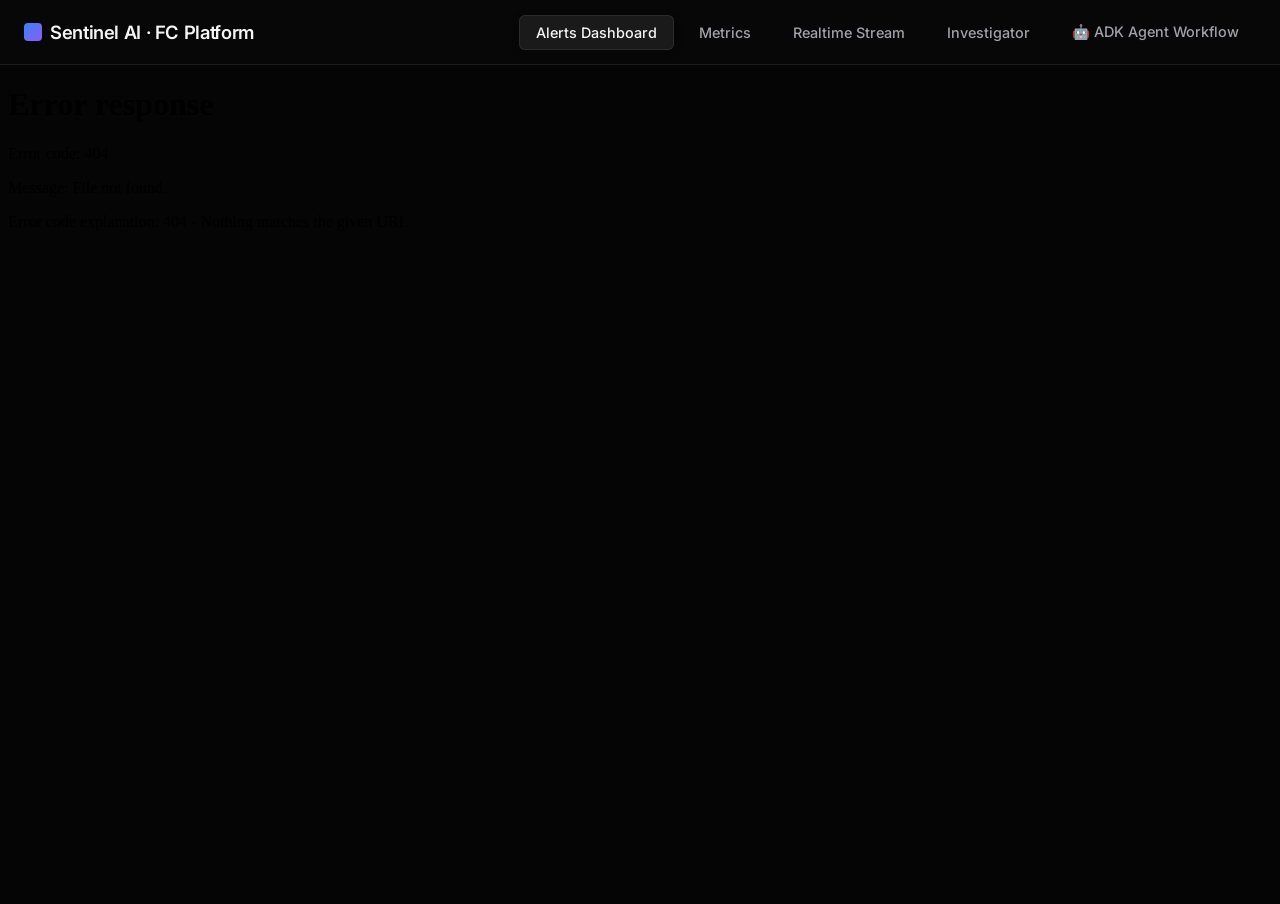
==== web/dashboard.html @ e25fae2f "Use the EvidenceTrail name only for the app itself Reword prose that used the app name for its parts" ====
<!DOCTYPE html>
<html lang="en">
<head>
    <meta charset="UTF-8">
    <meta name="viewport" content="width=device-width, initial-scale=1.0">
    <title>Financial Crime Analyst Platform</title>
    <link href="https://fonts.googleapis.com/css2?family=Inter:wght@400;500;600&display=swap" rel="stylesheet">
    <style>
        :root {
            --bg-base: #050505;
            --bg-nav: rgba(10, 10, 10, 0.65);
            --text-main: #f4f4f5;
            --text-muted: #a1a1aa;
            --border-subtle: rgba(255, 255, 255, 0.08);
            --accent-brand: #3b82f6;
        }

        body {
            margin: 0; padding: 0;
            font-family: 'Inter', -apple-system, sans-serif;
            background-color: var(--bg-base);
            color: var(--text-main);
            height: 100vh;
            display: flex;
            flex-direction: column;
            overflow: hidden;
        }

        .header {
            display: flex;
            align-items: center;
            justify-content: space-between;
            padding: 0 24px;
            height: 64px;
            background-color: var(--bg-nav);
            border-bottom: 1px solid var(--border-subtle);
            backdrop-filter: blur(12px);
            z-index: 10;
        }

        .header h1 {
            margin: 0; font-size: 1.15rem; font-weight: 600; letter-spacing: -0.02em;
            display: flex; align-items: center; gap: 8px;
        }
        
        .header h1::before {
            content: ''; display: block; width: 18px; height: 18px;
            background: linear-gradient(135deg, #3b82f6, #8b5cf6);
            border-radius: 4px;
        }

        .tabs { display: flex; height: 100%; gap: 8px; align-items: center; }

        .tab {
            padding: 8px 16px;
            cursor: pointer;
            border-radius: 6px;
            font-size: 0.9rem; font-weight: 500;
            transition: all 0.2s ease;
            color: var(--text-muted);
            border: 1px solid transparent;
        }

        .tab:hover {
            color: var(--text-main);
            background: rgba(255, 255, 255, 0.05);
        }

        .tab.active {
            color: var(--text-main);
            background: rgba(255, 255, 255, 0.08);
            border: 1px solid var(--border-subtle);
            box-shadow: 0 2px 8px rgba(0,0,0,0.2);
        }

        .content { flex: 1; position: relative; }

        .iframe-container {
            position: absolute; top: 0; left: 0;
            width: 100%; height: 100%;
            opacity: 0; pointer-events: none;
            transition: opacity 0.3s ease;
        }

        .iframe-container.active {
            opacity: 1; pointer-events: auto;
        }

        iframe { width: 100%; height: 100%; border: none; }
    </style>
</head>
<body>
    <div class="header">
        <h1>Sentinel AI &middot; FC Platform</h1>
        <div class="tabs">
            <div class="tab active" data-target="sentinel-tab">Alerts Dashboard</div>
            <div class="tab" data-target="metrics-tab">Metrics</div>
            <div class="tab" data-target="realtime-tab">Realtime Stream</div>
            <div class="tab" data-target="investigator-tab">Investigator</div>
            <div class="tab" data-target="adk-tab">🤖 ADK Agent Workflow</div>
        </div>
    </div>
    
    <div class="content">
        <div id="sentinel-tab" class="iframe-container active">
            <iframe src="/sentinel" title="Sentinel Alerts"></iframe>
        </div>
        <div id="metrics-tab" class="iframe-container">
            <iframe src="/visualizer" title="Metrics & Visualizations"></iframe>
        </div>
        <div id="realtime-tab" class="iframe-container">
            <iframe src="/realtime" title="Realtime Stream"></iframe>
        </div>
        <div id="investigator-tab" class="iframe-container">
            <iframe src="/investigator" title="Investigator"></iframe>
        </div>
        <div id="adk-tab" class="iframe-container">
            <iframe src="/adk-workflow" title="Google ADK Multi-Agent Workflow Studio"></iframe>
        </div>
    </div>

    <script>
        document.querySelectorAll('.tab').forEach(tab => {
            tab.addEventListener('click', () => {
                document.querySelectorAll('.tab').forEach(t => t.classList.remove('active'));
                document.querySelectorAll('.iframe-container').forEach(c => c.classList.remove('active'));
                
                tab.classList.add('active');
                const targetId = tab.getAttribute('data-target');
                document.getElementById(targetId).classList.add('active');
            });
        });
    </script>
</body>
</html>
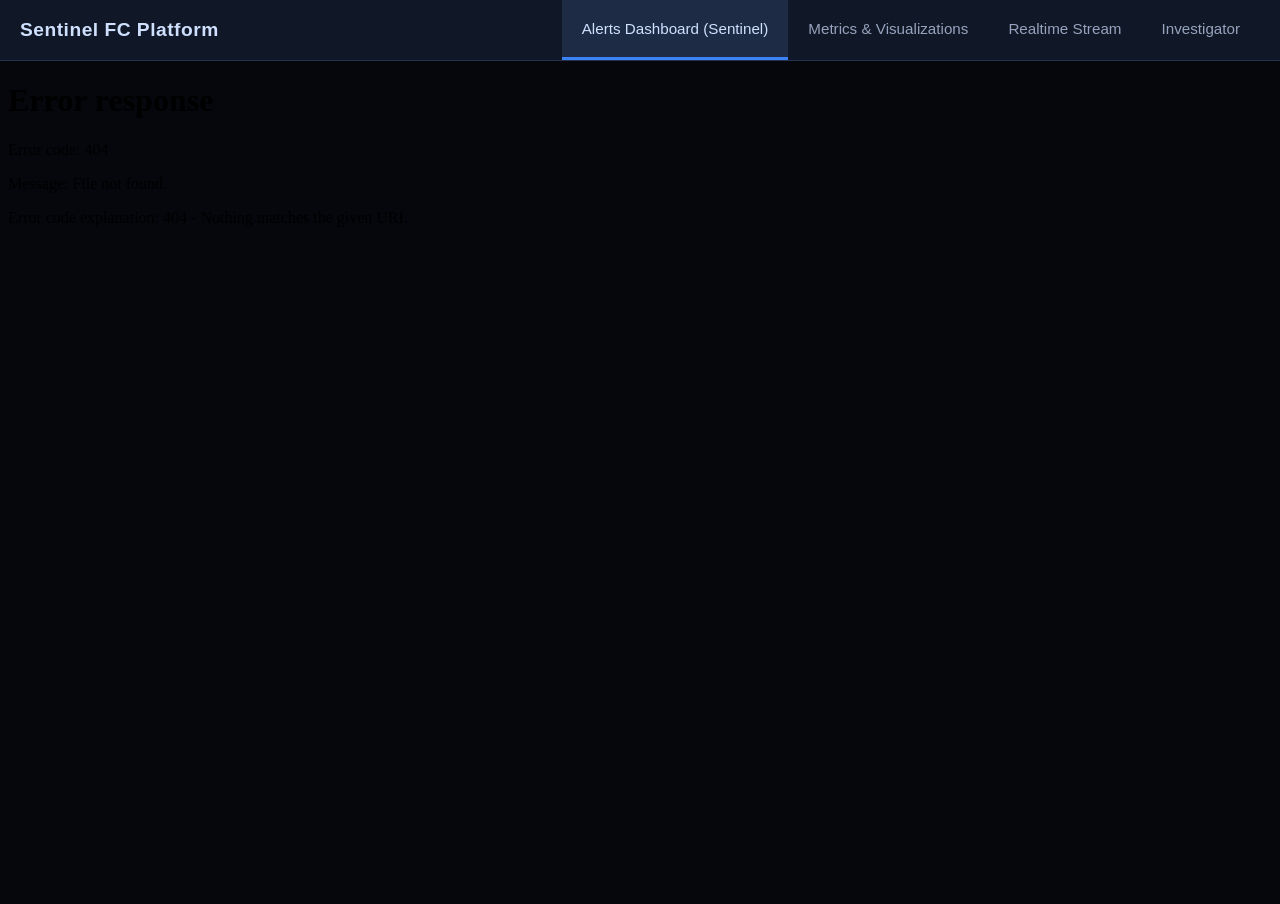
==== commit 0add8e2b: "merge: resolve conflicts with main, adopt unified FastAPI architecture and retain live-agent stream" ====
--- a/web/dashboard.html
+++ b/web/dashboard.html
@@ -4,22 +4,23 @@
     <meta charset="UTF-8">
     <meta name="viewport" content="width=device-width, initial-scale=1.0">
     <title>Financial Crime Analyst Platform</title>
-    <link href="https://fonts.googleapis.com/css2?family=Inter:wght@400;500;600&display=swap" rel="stylesheet">
     <style>
         :root {
-            --bg-base: #050505;
-            --bg-nav: rgba(10, 10, 10, 0.65);
-            --text-main: #f4f4f5;
-            --text-muted: #a1a1aa;
-            --border-subtle: rgba(255, 255, 255, 0.08);
-            --accent-brand: #3b82f6;
+            --bg-color: #05070c;
+            --text-color: #cfe0ff;
+            --tab-bg: #101726;
+            --tab-active-bg: #1e2b45;
+            --tab-hover-bg: #172033;
+            --border-color: #24324d;
+            --accent-color: #3b82f6;
         }
 
         body {
-            margin: 0; padding: 0;
-            font-family: 'Inter', -apple-system, sans-serif;
-            background-color: var(--bg-base);
-            color: var(--text-main);
+            margin: 0;
+            padding: 0;
+            font-family: -apple-system, BlinkMacSystemFont, "Segoe UI", Roboto, Helvetica, Arial, sans-serif;
+            background-color: var(--bg-color);
+            color: var(--text-color);
             height: 100vh;
             display: flex;
             flex-direction: column;
@@ -30,74 +31,80 @@
             display: flex;
             align-items: center;
             justify-content: space-between;
-            padding: 0 24px;
-            height: 64px;
-            background-color: var(--bg-nav);
-            border-bottom: 1px solid var(--border-subtle);
-            backdrop-filter: blur(12px);
-            z-index: 10;
+            padding: 0 20px;
+            height: 60px;
+            background-color: var(--tab-bg);
+            border-bottom: 1px solid var(--border-color);
         }
 
         .header h1 {
-            margin: 0; font-size: 1.15rem; font-weight: 600; letter-spacing: -0.02em;
-            display: flex; align-items: center; gap: 8px;
-        }
-        
-        .header h1::before {
-            content: ''; display: block; width: 18px; height: 18px;
-            background: linear-gradient(135deg, #3b82f6, #8b5cf6);
-            border-radius: 4px;
+            margin: 0;
+            font-size: 1.2rem;
+            font-weight: 600;
+            letter-spacing: 0.5px;
         }
 
-        .tabs { display: flex; height: 100%; gap: 8px; align-items: center; }
+        .tabs {
+            display: flex;
+            height: 100%;
+        }
 
         .tab {
-            padding: 8px 16px;
+            padding: 0 20px;
+            display: flex;
+            align-items: center;
             cursor: pointer;
-            border-radius: 6px;
-            font-size: 0.9rem; font-weight: 500;
-            transition: all 0.2s ease;
-            color: var(--text-muted);
-            border: 1px solid transparent;
+            border-bottom: 3px solid transparent;
+            font-size: 0.95rem;
+            font-weight: 500;
+            transition: all 0.2s;
+            color: rgba(207, 224, 255, 0.7);
         }
 
         .tab:hover {
-            color: var(--text-main);
-            background: rgba(255, 255, 255, 0.05);
+            background-color: var(--tab-hover-bg);
+            color: var(--text-color);
         }
 
         .tab.active {
-            color: var(--text-main);
-            background: rgba(255, 255, 255, 0.08);
-            border: 1px solid var(--border-subtle);
-            box-shadow: 0 2px 8px rgba(0,0,0,0.2);
+            background-color: var(--tab-active-bg);
+            border-bottom-color: var(--accent-color);
+            color: var(--text-color);
         }
 
-        .content { flex: 1; position: relative; }
+        .content {
+            flex: 1;
+            position: relative;
+        }
 
         .iframe-container {
-            position: absolute; top: 0; left: 0;
-            width: 100%; height: 100%;
-            opacity: 0; pointer-events: none;
-            transition: opacity 0.3s ease;
+            position: absolute;
+            top: 0;
+            left: 0;
+            width: 100%;
+            height: 100%;
+            display: none;
         }
 
         .iframe-container.active {
-            opacity: 1; pointer-events: auto;
+            display: block;
         }
 
-        iframe { width: 100%; height: 100%; border: none; }
+        iframe {
+            width: 100%;
+            height: 100%;
+            border: none;
+        }
     </style>
 </head>
 <body>
     <div class="header">
-        <h1>Sentinel AI &middot; FC Platform</h1>
+        <h1>Sentinel FC Platform</h1>
         <div class="tabs">
-            <div class="tab active" data-target="sentinel-tab">Alerts Dashboard</div>
-            <div class="tab" data-target="metrics-tab">Metrics</div>
+            <div class="tab active" data-target="sentinel-tab">Alerts Dashboard (Sentinel)</div>
+            <div class="tab" data-target="metrics-tab">Metrics & Visualizations</div>
             <div class="tab" data-target="realtime-tab">Realtime Stream</div>
             <div class="tab" data-target="investigator-tab">Investigator</div>
-            <div class="tab" data-target="adk-tab">🤖 ADK Agent Workflow</div>
         </div>
     </div>
     
@@ -112,19 +119,18 @@
             <iframe src="/realtime" title="Realtime Stream"></iframe>
         </div>
         <div id="investigator-tab" class="iframe-container">
-            <iframe src="/investigator" title="Investigator"></iframe>
-        </div>
-        <div id="adk-tab" class="iframe-container">
-            <iframe src="/adk-workflow" title="Google ADK Multi-Agent Workflow Studio"></iframe>
+            <iframe src="/investigator" title="EvidenceTrail Investigator"></iframe>
         </div>
     </div>
 
     <script>
         document.querySelectorAll('.tab').forEach(tab => {
             tab.addEventListener('click', () => {
+                // Remove active class from all tabs and containers
                 document.querySelectorAll('.tab').forEach(t => t.classList.remove('active'));
                 document.querySelectorAll('.iframe-container').forEach(c => c.classList.remove('active'));
                 
+                // Add active class to clicked tab and corresponding container
                 tab.classList.add('active');
                 const targetId = tab.getAttribute('data-target');
                 document.getElementById(targetId).classList.add('active');
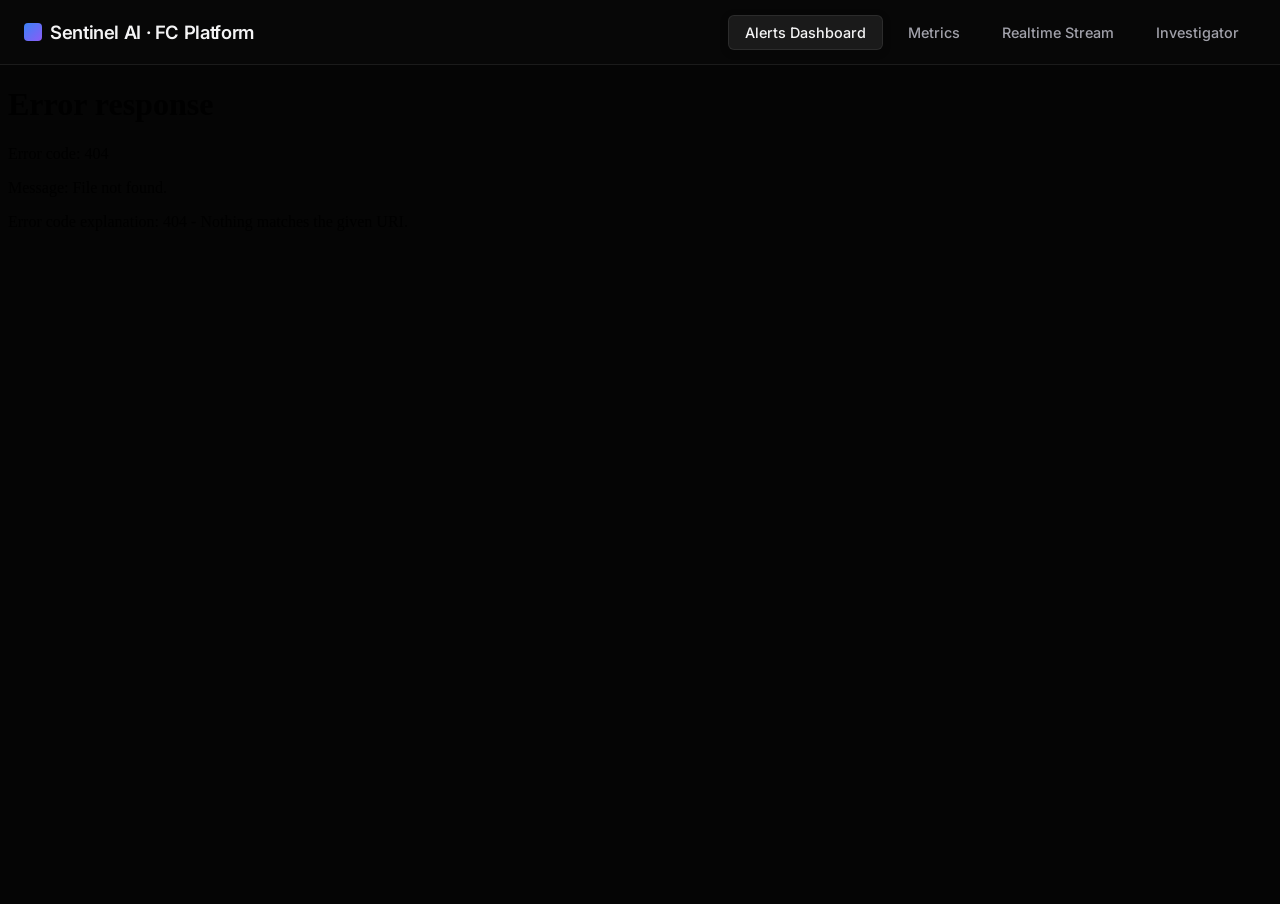
==== commit 282ec652: "Refactor alert feed and FastAPI application; update HTML templates - Improve alert_feed.py for bette" ====
--- a/web/dashboard.html
+++ b/web/dashboard.html
@@ -4,23 +4,22 @@
     <meta charset="UTF-8">
     <meta name="viewport" content="width=device-width, initial-scale=1.0">
     <title>Financial Crime Analyst Platform</title>
+    <link href="https://fonts.googleapis.com/css2?family=Inter:wght@400;500;600&display=swap" rel="stylesheet">
     <style>
         :root {
-            --bg-color: #05070c;
-            --text-color: #cfe0ff;
-            --tab-bg: #101726;
-            --tab-active-bg: #1e2b45;
-            --tab-hover-bg: #172033;
-            --border-color: #24324d;
-            --accent-color: #3b82f6;
+            --bg-base: #050505;
+            --bg-nav: rgba(10, 10, 10, 0.65);
+            --text-main: #f4f4f5;
+            --text-muted: #a1a1aa;
+            --border-subtle: rgba(255, 255, 255, 0.08);
+            --accent-brand: #3b82f6;
         }
 
         body {
-            margin: 0;
-            padding: 0;
-            font-family: -apple-system, BlinkMacSystemFont, "Segoe UI", Roboto, Helvetica, Arial, sans-serif;
-            background-color: var(--bg-color);
-            color: var(--text-color);
+            margin: 0; padding: 0;
+            font-family: 'Inter', -apple-system, sans-serif;
+            background-color: var(--bg-base);
+            color: var(--text-main);
             height: 100vh;
             display: flex;
             flex-direction: column;
@@ -31,78 +30,71 @@
             display: flex;
             align-items: center;
             justify-content: space-between;
-            padding: 0 20px;
-            height: 60px;
-            background-color: var(--tab-bg);
-            border-bottom: 1px solid var(--border-color);
+            padding: 0 24px;
+            height: 64px;
+            background-color: var(--bg-nav);
+            border-bottom: 1px solid var(--border-subtle);
+            backdrop-filter: blur(12px);
+            z-index: 10;
         }
 
         .header h1 {
-            margin: 0;
-            font-size: 1.2rem;
-            font-weight: 600;
-            letter-spacing: 0.5px;
+            margin: 0; font-size: 1.15rem; font-weight: 600; letter-spacing: -0.02em;
+            display: flex; align-items: center; gap: 8px;
+        }
+        
+        .header h1::before {
+            content: ''; display: block; width: 18px; height: 18px;
+            background: linear-gradient(135deg, #3b82f6, #8b5cf6);
+            border-radius: 4px;
         }
 
-        .tabs {
-            display: flex;
-            height: 100%;
-        }
+        .tabs { display: flex; height: 100%; gap: 8px; align-items: center; }
 
         .tab {
-            padding: 0 20px;
-            display: flex;
-            align-items: center;
+            padding: 8px 16px;
             cursor: pointer;
-            border-bottom: 3px solid transparent;
-            font-size: 0.95rem;
-            font-weight: 500;
-            transition: all 0.2s;
-            color: rgba(207, 224, 255, 0.7);
+            border-radius: 6px;
+            font-size: 0.9rem; font-weight: 500;
+            transition: all 0.2s ease;
+            color: var(--text-muted);
+            border: 1px solid transparent;
         }
 
         .tab:hover {
-            background-color: var(--tab-hover-bg);
-            color: var(--text-color);
+            color: var(--text-main);
+            background: rgba(255, 255, 255, 0.05);
         }
 
         .tab.active {
-            background-color: var(--tab-active-bg);
-            border-bottom-color: var(--accent-color);
-            color: var(--text-color);
+            color: var(--text-main);
+            background: rgba(255, 255, 255, 0.08);
+            border: 1px solid var(--border-subtle);
+            box-shadow: 0 2px 8px rgba(0,0,0,0.2);
         }
 
-        .content {
-            flex: 1;
-            position: relative;
-        }
+        .content { flex: 1; position: relative; }
 
         .iframe-container {
-            position: absolute;
-            top: 0;
-            left: 0;
-            width: 100%;
-            height: 100%;
-            display: none;
+            position: absolute; top: 0; left: 0;
+            width: 100%; height: 100%;
+            opacity: 0; pointer-events: none;
+            transition: opacity 0.3s ease;
         }
 
         .iframe-container.active {
-            display: block;
+            opacity: 1; pointer-events: auto;
         }
 
-        iframe {
-            width: 100%;
-            height: 100%;
-            border: none;
-        }
+        iframe { width: 100%; height: 100%; border: none; }
     </style>
 </head>
 <body>
     <div class="header">
-        <h1>Sentinel FC Platform</h1>
+        <h1>Sentinel AI &middot; FC Platform</h1>
         <div class="tabs">
-            <div class="tab active" data-target="sentinel-tab">Alerts Dashboard (Sentinel)</div>
-            <div class="tab" data-target="metrics-tab">Metrics & Visualizations</div>
+            <div class="tab active" data-target="sentinel-tab">Alerts Dashboard</div>
+            <div class="tab" data-target="metrics-tab">Metrics</div>
             <div class="tab" data-target="realtime-tab">Realtime Stream</div>
             <div class="tab" data-target="investigator-tab">Investigator</div>
         </div>
@@ -126,11 +118,9 @@
     <script>
         document.querySelectorAll('.tab').forEach(tab => {
             tab.addEventListener('click', () => {
-                // Remove active class from all tabs and containers
                 document.querySelectorAll('.tab').forEach(t => t.classList.remove('active'));
                 document.querySelectorAll('.iframe-container').forEach(c => c.classList.remove('active'));
                 
-                // Add active class to clicked tab and corresponding container
                 tab.classList.add('active');
                 const targetId = tab.getAttribute('data-target');
                 document.getElementById(targetId).classList.add('active');
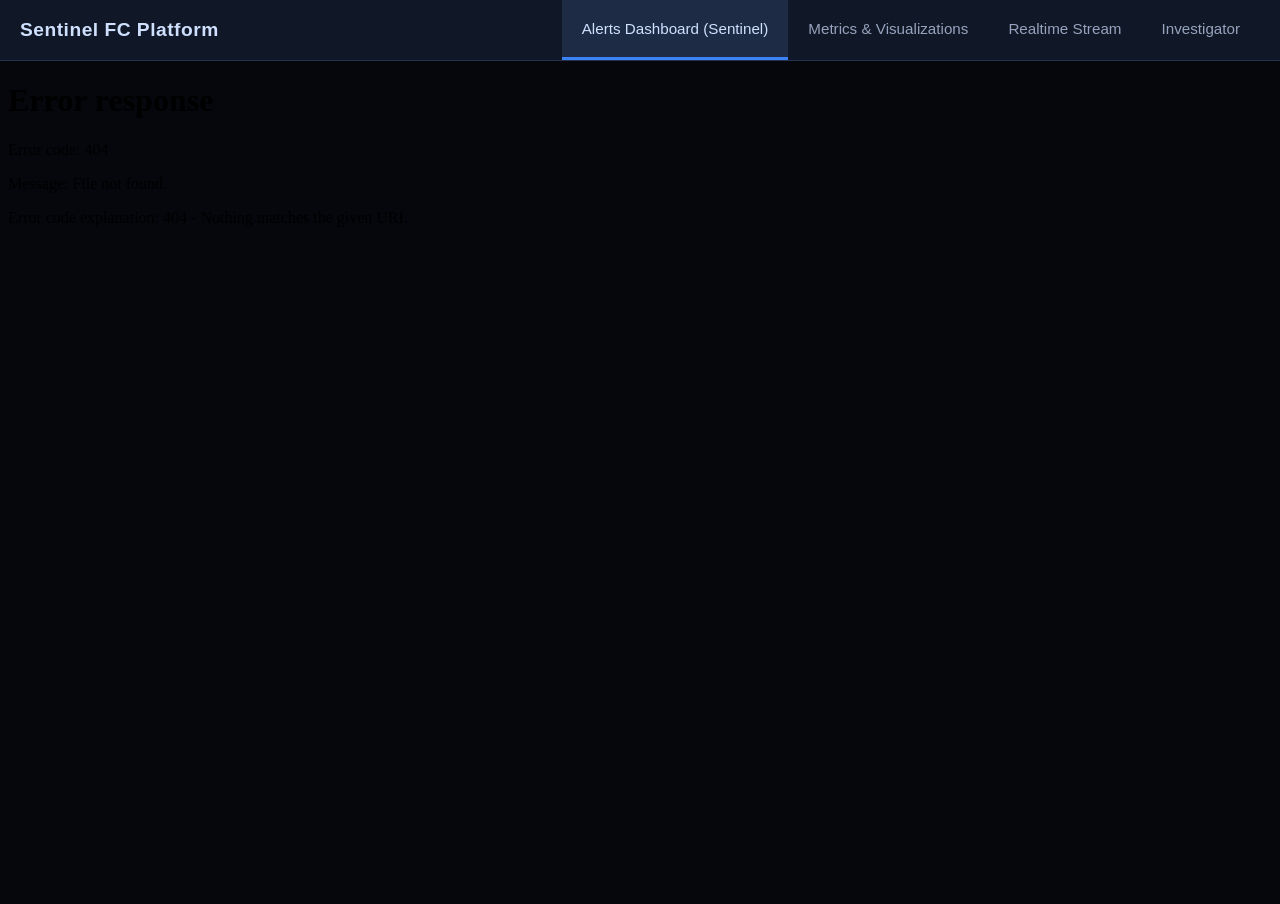
==== commit a94dc081: "merge: resolve conflicts with main, conform to unified architecture and keep orchestrator debate & e" ====
--- a/web/dashboard.html
+++ b/web/dashboard.html
@@ -4,22 +4,23 @@
     <meta charset="UTF-8">
     <meta name="viewport" content="width=device-width, initial-scale=1.0">
     <title>Financial Crime Analyst Platform</title>
-    <link href="https://fonts.googleapis.com/css2?family=Inter:wght@400;500;600&display=swap" rel="stylesheet">
     <style>
         :root {
-            --bg-base: #050505;
-            --bg-nav: rgba(10, 10, 10, 0.65);
-            --text-main: #f4f4f5;
-            --text-muted: #a1a1aa;
-            --border-subtle: rgba(255, 255, 255, 0.08);
-            --accent-brand: #3b82f6;
+            --bg-color: #05070c;
+            --text-color: #cfe0ff;
+            --tab-bg: #101726;
+            --tab-active-bg: #1e2b45;
+            --tab-hover-bg: #172033;
+            --border-color: #24324d;
+            --accent-color: #3b82f6;
         }
 
         body {
-            margin: 0; padding: 0;
-            font-family: 'Inter', -apple-system, sans-serif;
-            background-color: var(--bg-base);
-            color: var(--text-main);
+            margin: 0;
+            padding: 0;
+            font-family: -apple-system, BlinkMacSystemFont, "Segoe UI", Roboto, Helvetica, Arial, sans-serif;
+            background-color: var(--bg-color);
+            color: var(--text-color);
             height: 100vh;
             display: flex;
             flex-direction: column;
@@ -30,71 +31,78 @@
             display: flex;
             align-items: center;
             justify-content: space-between;
-            padding: 0 24px;
-            height: 64px;
-            background-color: var(--bg-nav);
-            border-bottom: 1px solid var(--border-subtle);
-            backdrop-filter: blur(12px);
-            z-index: 10;
+            padding: 0 20px;
+            height: 60px;
+            background-color: var(--tab-bg);
+            border-bottom: 1px solid var(--border-color);
         }
 
         .header h1 {
-            margin: 0; font-size: 1.15rem; font-weight: 600; letter-spacing: -0.02em;
-            display: flex; align-items: center; gap: 8px;
-        }
-        
-        .header h1::before {
-            content: ''; display: block; width: 18px; height: 18px;
-            background: linear-gradient(135deg, #3b82f6, #8b5cf6);
-            border-radius: 4px;
+            margin: 0;
+            font-size: 1.2rem;
+            font-weight: 600;
+            letter-spacing: 0.5px;
         }
 
-        .tabs { display: flex; height: 100%; gap: 8px; align-items: center; }
+        .tabs {
+            display: flex;
+            height: 100%;
+        }
 
         .tab {
-            padding: 8px 16px;
+            padding: 0 20px;
+            display: flex;
+            align-items: center;
             cursor: pointer;
-            border-radius: 6px;
-            font-size: 0.9rem; font-weight: 500;
-            transition: all 0.2s ease;
-            color: var(--text-muted);
-            border: 1px solid transparent;
+            border-bottom: 3px solid transparent;
+            font-size: 0.95rem;
+            font-weight: 500;
+            transition: all 0.2s;
+            color: rgba(207, 224, 255, 0.7);
         }
 
         .tab:hover {
-            color: var(--text-main);
-            background: rgba(255, 255, 255, 0.05);
+            background-color: var(--tab-hover-bg);
+            color: var(--text-color);
         }
 
         .tab.active {
-            color: var(--text-main);
-            background: rgba(255, 255, 255, 0.08);
-            border: 1px solid var(--border-subtle);
-            box-shadow: 0 2px 8px rgba(0,0,0,0.2);
+            background-color: var(--tab-active-bg);
+            border-bottom-color: var(--accent-color);
+            color: var(--text-color);
         }
 
-        .content { flex: 1; position: relative; }
+        .content {
+            flex: 1;
+            position: relative;
+        }
 
         .iframe-container {
-            position: absolute; top: 0; left: 0;
-            width: 100%; height: 100%;
-            opacity: 0; pointer-events: none;
-            transition: opacity 0.3s ease;
+            position: absolute;
+            top: 0;
+            left: 0;
+            width: 100%;
+            height: 100%;
+            display: none;
         }
 
         .iframe-container.active {
-            opacity: 1; pointer-events: auto;
+            display: block;
         }
 
-        iframe { width: 100%; height: 100%; border: none; }
+        iframe {
+            width: 100%;
+            height: 100%;
+            border: none;
+        }
     </style>
 </head>
 <body>
     <div class="header">
-        <h1>Sentinel AI &middot; FC Platform</h1>
+        <h1>Sentinel FC Platform</h1>
         <div class="tabs">
-            <div class="tab active" data-target="sentinel-tab">Alerts Dashboard</div>
-            <div class="tab" data-target="metrics-tab">Metrics</div>
+            <div class="tab active" data-target="sentinel-tab">Alerts Dashboard (Sentinel)</div>
+            <div class="tab" data-target="metrics-tab">Metrics & Visualizations</div>
             <div class="tab" data-target="realtime-tab">Realtime Stream</div>
             <div class="tab" data-target="investigator-tab">Investigator</div>
         </div>
@@ -118,9 +126,11 @@
     <script>
         document.querySelectorAll('.tab').forEach(tab => {
             tab.addEventListener('click', () => {
+                // Remove active class from all tabs and containers
                 document.querySelectorAll('.tab').forEach(t => t.classList.remove('active'));
                 document.querySelectorAll('.iframe-container').forEach(c => c.classList.remove('active'));
                 
+                // Add active class to clicked tab and corresponding container
                 tab.classList.add('active');
                 const targetId = tab.getAttribute('data-target');
                 document.getElementById(targetId).classList.add('active');
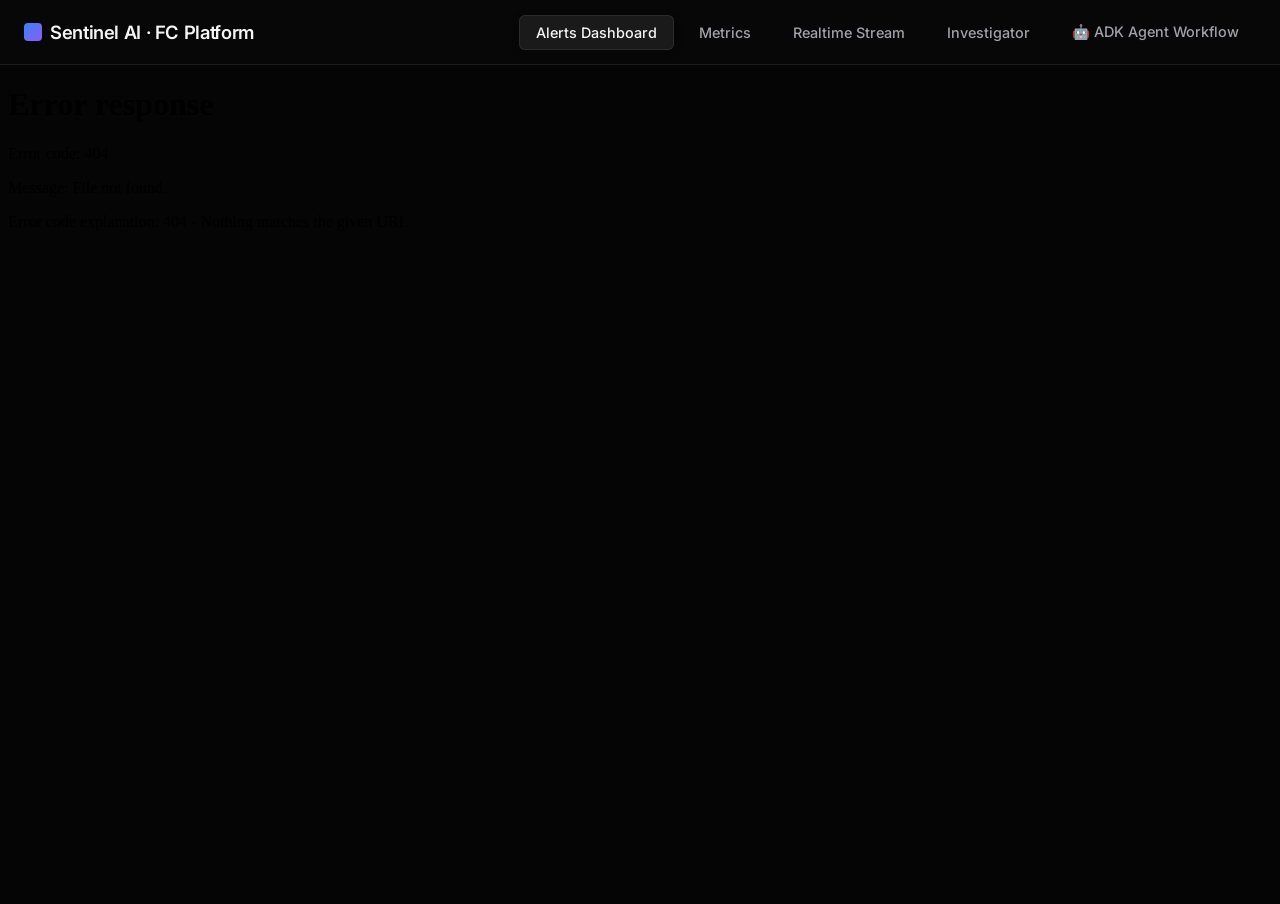
==== commit 81a2876a: "feat(adk): integrate ADK Multi-Agent Workflow studio tab into platform dashboard" ====
--- a/web/dashboard.html
+++ b/web/dashboard.html
@@ -4,23 +4,22 @@
     <meta charset="UTF-8">
     <meta name="viewport" content="width=device-width, initial-scale=1.0">
     <title>Financial Crime Analyst Platform</title>
+    <link href="https://fonts.googleapis.com/css2?family=Inter:wght@400;500;600&display=swap" rel="stylesheet">
     <style>
         :root {
-            --bg-color: #05070c;
-            --text-color: #cfe0ff;
-            --tab-bg: #101726;
-            --tab-active-bg: #1e2b45;
-            --tab-hover-bg: #172033;
-            --border-color: #24324d;
-            --accent-color: #3b82f6;
+            --bg-base: #050505;
+            --bg-nav: rgba(10, 10, 10, 0.65);
+            --text-main: #f4f4f5;
+            --text-muted: #a1a1aa;
+            --border-subtle: rgba(255, 255, 255, 0.08);
+            --accent-brand: #3b82f6;
         }
 
         body {
-            margin: 0;
-            padding: 0;
-            font-family: -apple-system, BlinkMacSystemFont, "Segoe UI", Roboto, Helvetica, Arial, sans-serif;
-            background-color: var(--bg-color);
-            color: var(--text-color);
+            margin: 0; padding: 0;
+            font-family: 'Inter', -apple-system, sans-serif;
+            background-color: var(--bg-base);
+            color: var(--text-main);
             height: 100vh;
             display: flex;
             flex-direction: column;
@@ -31,80 +30,74 @@
             display: flex;
             align-items: center;
             justify-content: space-between;
-            padding: 0 20px;
-            height: 60px;
-            background-color: var(--tab-bg);
-            border-bottom: 1px solid var(--border-color);
+            padding: 0 24px;
+            height: 64px;
+            background-color: var(--bg-nav);
+            border-bottom: 1px solid var(--border-subtle);
+            backdrop-filter: blur(12px);
+            z-index: 10;
         }
 
         .header h1 {
-            margin: 0;
-            font-size: 1.2rem;
-            font-weight: 600;
-            letter-spacing: 0.5px;
+            margin: 0; font-size: 1.15rem; font-weight: 600; letter-spacing: -0.02em;
+            display: flex; align-items: center; gap: 8px;
+        }
+        
+        .header h1::before {
+            content: ''; display: block; width: 18px; height: 18px;
+            background: linear-gradient(135deg, #3b82f6, #8b5cf6);
+            border-radius: 4px;
         }
 
-        .tabs {
-            display: flex;
-            height: 100%;
-        }
+        .tabs { display: flex; height: 100%; gap: 8px; align-items: center; }
 
         .tab {
-            padding: 0 20px;
-            display: flex;
-            align-items: center;
+            padding: 8px 16px;
             cursor: pointer;
-            border-bottom: 3px solid transparent;
-            font-size: 0.95rem;
-            font-weight: 500;
-            transition: all 0.2s;
-            color: rgba(207, 224, 255, 0.7);
+            border-radius: 6px;
+            font-size: 0.9rem; font-weight: 500;
+            transition: all 0.2s ease;
+            color: var(--text-muted);
+            border: 1px solid transparent;
         }
 
         .tab:hover {
-            background-color: var(--tab-hover-bg);
-            color: var(--text-color);
+            color: var(--text-main);
+            background: rgba(255, 255, 255, 0.05);
         }
 
         .tab.active {
-            background-color: var(--tab-active-bg);
-            border-bottom-color: var(--accent-color);
-            color: var(--text-color);
+            color: var(--text-main);
+            background: rgba(255, 255, 255, 0.08);
+            border: 1px solid var(--border-subtle);
+            box-shadow: 0 2px 8px rgba(0,0,0,0.2);
         }
 
-        .content {
-            flex: 1;
-            position: relative;
-        }
+        .content { flex: 1; position: relative; }
 
         .iframe-container {
-            position: absolute;
-            top: 0;
-            left: 0;
-            width: 100%;
-            height: 100%;
-            display: none;
+            position: absolute; top: 0; left: 0;
+            width: 100%; height: 100%;
+            opacity: 0; pointer-events: none;
+            transition: opacity 0.3s ease;
         }
 
         .iframe-container.active {
-            display: block;
+            opacity: 1; pointer-events: auto;
         }
 
-        iframe {
-            width: 100%;
-            height: 100%;
-            border: none;
-        }
+        iframe { width: 100%; height: 100%; border: none; }
     </style>
 </head>
 <body>
     <div class="header">
-        <h1>Sentinel FC Platform</h1>
+        <h1>Sentinel AI &middot; FC Platform</h1>
         <div class="tabs">
-            <div class="tab active" data-target="sentinel-tab">Alerts Dashboard (Sentinel)</div>
-            <div class="tab" data-target="metrics-tab">Metrics & Visualizations</div>
+            <div class="tab active" data-target="sentinel-tab">Alerts Dashboard</div>
+            <div class="tab" data-target="metrics-tab">Metrics</div>
             <div class="tab" data-target="realtime-tab">Realtime Stream</div>
             <div class="tab" data-target="investigator-tab">Investigator</div>
+            <div class="tab" data-target="adk-tab">🤖 ADK Agent Workflow</div>
         </div>
     </div>
     
@@ -121,16 +114,17 @@
         <div id="investigator-tab" class="iframe-container">
             <iframe src="/investigator" title="EvidenceTrail Investigator"></iframe>
         </div>
+        <div id="adk-tab" class="iframe-container">
+            <iframe src="/adk-workflow" title="Google ADK Multi-Agent Workflow Studio"></iframe>
+        </div>
     </div>
 
     <script>
         document.querySelectorAll('.tab').forEach(tab => {
             tab.addEventListener('click', () => {
-                // Remove active class from all tabs and containers
                 document.querySelectorAll('.tab').forEach(t => t.classList.remove('active'));
                 document.querySelectorAll('.iframe-container').forEach(c => c.classList.remove('active'));
                 
-                // Add active class to clicked tab and corresponding container
                 tab.classList.add('active');
                 const targetId = tab.getAttribute('data-target');
                 document.getElementById(targetId).classList.add('active');
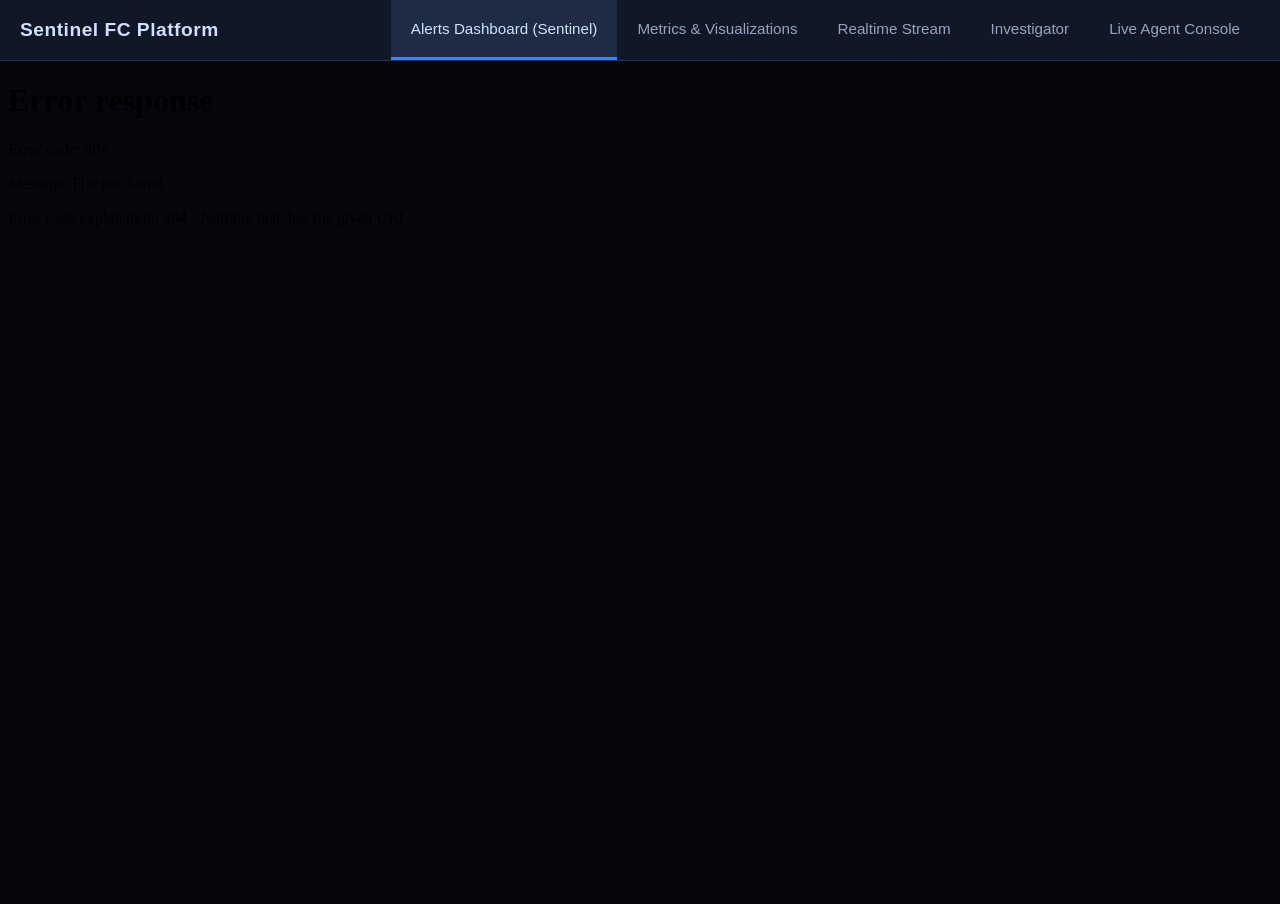
==== commit d47ed32f: "feat(voice): enhance Google Voice Copilot with deep English FRAML intelligence, FastAPI backend, and" ====
--- a/web/dashboard.html
+++ b/web/dashboard.html
@@ -4,22 +4,23 @@
     <meta charset="UTF-8">
     <meta name="viewport" content="width=device-width, initial-scale=1.0">
     <title>Financial Crime Analyst Platform</title>
-    <link href="https://fonts.googleapis.com/css2?family=Inter:wght@400;500;600&display=swap" rel="stylesheet">
     <style>
         :root {
-            --bg-base: #050505;
-            --bg-nav: rgba(10, 10, 10, 0.65);
-            --text-main: #f4f4f5;
-            --text-muted: #a1a1aa;
-            --border-subtle: rgba(255, 255, 255, 0.08);
-            --accent-brand: #3b82f6;
+            --bg-color: #05070c;
+            --text-color: #cfe0ff;
+            --tab-bg: #101726;
+            --tab-active-bg: #1e2b45;
+            --tab-hover-bg: #172033;
+            --border-color: #24324d;
+            --accent-color: #3b82f6;
         }
 
         body {
-            margin: 0; padding: 0;
-            font-family: 'Inter', -apple-system, sans-serif;
-            background-color: var(--bg-base);
-            color: var(--text-main);
+            margin: 0;
+            padding: 0;
+            font-family: -apple-system, BlinkMacSystemFont, "Segoe UI", Roboto, Helvetica, Arial, sans-serif;
+            background-color: var(--bg-color);
+            color: var(--text-color);
             height: 100vh;
             display: flex;
             flex-direction: column;
@@ -30,74 +31,81 @@
             display: flex;
             align-items: center;
             justify-content: space-between;
-            padding: 0 24px;
-            height: 64px;
-            background-color: var(--bg-nav);
-            border-bottom: 1px solid var(--border-subtle);
-            backdrop-filter: blur(12px);
-            z-index: 10;
+            padding: 0 20px;
+            height: 60px;
+            background-color: var(--tab-bg);
+            border-bottom: 1px solid var(--border-color);
         }
 
         .header h1 {
-            margin: 0; font-size: 1.15rem; font-weight: 600; letter-spacing: -0.02em;
-            display: flex; align-items: center; gap: 8px;
-        }
-        
-        .header h1::before {
-            content: ''; display: block; width: 18px; height: 18px;
-            background: linear-gradient(135deg, #3b82f6, #8b5cf6);
-            border-radius: 4px;
+            margin: 0;
+            font-size: 1.2rem;
+            font-weight: 600;
+            letter-spacing: 0.5px;
         }
 
-        .tabs { display: flex; height: 100%; gap: 8px; align-items: center; }
+        .tabs {
+            display: flex;
+            height: 100%;
+        }
 
         .tab {
-            padding: 8px 16px;
+            padding: 0 20px;
+            display: flex;
+            align-items: center;
             cursor: pointer;
-            border-radius: 6px;
-            font-size: 0.9rem; font-weight: 500;
-            transition: all 0.2s ease;
-            color: var(--text-muted);
-            border: 1px solid transparent;
+            border-bottom: 3px solid transparent;
+            font-size: 0.95rem;
+            font-weight: 500;
+            transition: all 0.2s;
+            color: rgba(207, 224, 255, 0.7);
         }
 
         .tab:hover {
-            color: var(--text-main);
-            background: rgba(255, 255, 255, 0.05);
+            background-color: var(--tab-hover-bg);
+            color: var(--text-color);
         }
 
         .tab.active {
-            color: var(--text-main);
-            background: rgba(255, 255, 255, 0.08);
-            border: 1px solid var(--border-subtle);
-            box-shadow: 0 2px 8px rgba(0,0,0,0.2);
+            background-color: var(--tab-active-bg);
+            border-bottom-color: var(--accent-color);
+            color: var(--text-color);
         }
 
-        .content { flex: 1; position: relative; }
+        .content {
+            flex: 1;
+            position: relative;
+        }
 
         .iframe-container {
-            position: absolute; top: 0; left: 0;
-            width: 100%; height: 100%;
-            opacity: 0; pointer-events: none;
-            transition: opacity 0.3s ease;
+            position: absolute;
+            top: 0;
+            left: 0;
+            width: 100%;
+            height: 100%;
+            display: none;
         }
 
         .iframe-container.active {
-            opacity: 1; pointer-events: auto;
+            display: block;
         }
 
-        iframe { width: 100%; height: 100%; border: none; }
+        iframe {
+            width: 100%;
+            height: 100%;
+            border: none;
+        }
     </style>
 </head>
 <body>
     <div class="header">
-        <h1>Sentinel AI &middot; FC Platform</h1>
+        <h1>Sentinel FC Platform</h1>
         <div class="tabs">
-            <div class="tab active" data-target="sentinel-tab">Alerts Dashboard</div>
-            <div class="tab" data-target="metrics-tab">Metrics</div>
+            <div class="tab active" data-target="sentinel-tab">Alerts Dashboard (Sentinel)</div>
+            <div class="tab" data-target="metrics-tab">Metrics & Visualizations</div>
             <div class="tab" data-target="realtime-tab">Realtime Stream</div>
             <div class="tab" data-target="investigator-tab">Investigator</div>
-            <div class="tab" data-target="adk-tab">🤖 ADK Agent Workflow</div>
+            <div class="tab" data-target="live-stream-tab">Live Agent Console</div>
         </div>
     </div>
     
@@ -114,22 +122,27 @@
         <div id="investigator-tab" class="iframe-container">
             <iframe src="/investigator" title="EvidenceTrail Investigator"></iframe>
         </div>
-        <div id="adk-tab" class="iframe-container">
-            <iframe src="/adk-workflow" title="Google ADK Multi-Agent Workflow Studio"></iframe>
+        <div id="live-stream-tab" class="iframe-container">
+            <iframe src="/live-stream" title="Live Agent Console & Interrogation"></iframe>
         </div>
     </div>
 
     <script>
         document.querySelectorAll('.tab').forEach(tab => {
             tab.addEventListener('click', () => {
+                // Remove active class from all tabs and containers
                 document.querySelectorAll('.tab').forEach(t => t.classList.remove('active'));
                 document.querySelectorAll('.iframe-container').forEach(c => c.classList.remove('active'));
                 
+                // Add active class to clicked tab and corresponding container
                 tab.classList.add('active');
                 const targetId = tab.getAttribute('data-target');
-                document.getElementById(targetId).classList.add('active');
+                const targetEl = document.getElementById(targetId);
+                if (targetEl) targetEl.classList.add('active');
             });
         });
     </script>
+    <!-- Google Voice AI Copilot (Standalone Floating Orb) -->
+    <script src="/static/google_voice_copilot.js"></script>
 </body>
 </html>
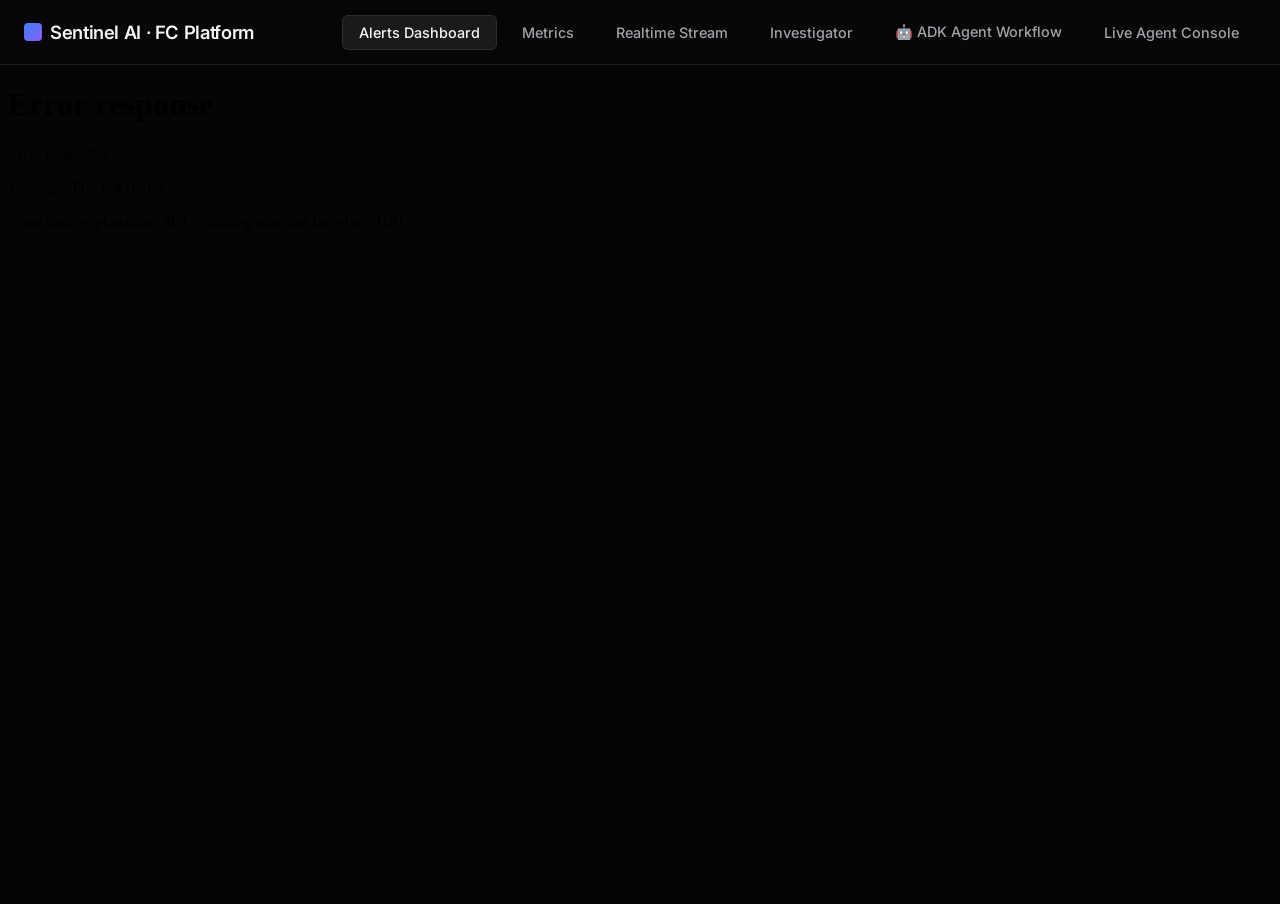
==== commit 55244c0d: "merge: sync google-voice-copilot with latest origin/main including ADK workflow studio" ====
--- a/web/dashboard.html
+++ b/web/dashboard.html
@@ -4,23 +4,22 @@
     <meta charset="UTF-8">
     <meta name="viewport" content="width=device-width, initial-scale=1.0">
     <title>Financial Crime Analyst Platform</title>
+    <link href="https://fonts.googleapis.com/css2?family=Inter:wght@400;500;600&display=swap" rel="stylesheet">
     <style>
         :root {
-            --bg-color: #05070c;
-            --text-color: #cfe0ff;
-            --tab-bg: #101726;
-            --tab-active-bg: #1e2b45;
-            --tab-hover-bg: #172033;
-            --border-color: #24324d;
-            --accent-color: #3b82f6;
+            --bg-base: #050505;
+            --bg-nav: rgba(10, 10, 10, 0.65);
+            --text-main: #f4f4f5;
+            --text-muted: #a1a1aa;
+            --border-subtle: rgba(255, 255, 255, 0.08);
+            --accent-brand: #3b82f6;
         }
 
         body {
-            margin: 0;
-            padding: 0;
-            font-family: -apple-system, BlinkMacSystemFont, "Segoe UI", Roboto, Helvetica, Arial, sans-serif;
-            background-color: var(--bg-color);
-            color: var(--text-color);
+            margin: 0; padding: 0;
+            font-family: 'Inter', -apple-system, sans-serif;
+            background-color: var(--bg-base);
+            color: var(--text-main);
             height: 100vh;
             display: flex;
             flex-direction: column;
@@ -31,80 +30,74 @@
             display: flex;
             align-items: center;
             justify-content: space-between;
-            padding: 0 20px;
-            height: 60px;
-            background-color: var(--tab-bg);
-            border-bottom: 1px solid var(--border-color);
+            padding: 0 24px;
+            height: 64px;
+            background-color: var(--bg-nav);
+            border-bottom: 1px solid var(--border-subtle);
+            backdrop-filter: blur(12px);
+            z-index: 10;
         }
 
         .header h1 {
-            margin: 0;
-            font-size: 1.2rem;
-            font-weight: 600;
-            letter-spacing: 0.5px;
+            margin: 0; font-size: 1.15rem; font-weight: 600; letter-spacing: -0.02em;
+            display: flex; align-items: center; gap: 8px;
+        }
+        
+        .header h1::before {
+            content: ''; display: block; width: 18px; height: 18px;
+            background: linear-gradient(135deg, #3b82f6, #8b5cf6);
+            border-radius: 4px;
         }
 
-        .tabs {
-            display: flex;
-            height: 100%;
-        }
+        .tabs { display: flex; height: 100%; gap: 8px; align-items: center; }
 
         .tab {
-            padding: 0 20px;
-            display: flex;
-            align-items: center;
+            padding: 8px 16px;
             cursor: pointer;
-            border-bottom: 3px solid transparent;
-            font-size: 0.95rem;
-            font-weight: 500;
-            transition: all 0.2s;
-            color: rgba(207, 224, 255, 0.7);
+            border-radius: 6px;
+            font-size: 0.9rem; font-weight: 500;
+            transition: all 0.2s ease;
+            color: var(--text-muted);
+            border: 1px solid transparent;
         }
 
         .tab:hover {
-            background-color: var(--tab-hover-bg);
-            color: var(--text-color);
+            color: var(--text-main);
+            background: rgba(255, 255, 255, 0.05);
         }
 
         .tab.active {
-            background-color: var(--tab-active-bg);
-            border-bottom-color: var(--accent-color);
-            color: var(--text-color);
+            color: var(--text-main);
+            background: rgba(255, 255, 255, 0.08);
+            border: 1px solid var(--border-subtle);
+            box-shadow: 0 2px 8px rgba(0,0,0,0.2);
         }
 
-        .content {
-            flex: 1;
-            position: relative;
-        }
+        .content { flex: 1; position: relative; }
 
         .iframe-container {
-            position: absolute;
-            top: 0;
-            left: 0;
-            width: 100%;
-            height: 100%;
-            display: none;
+            position: absolute; top: 0; left: 0;
+            width: 100%; height: 100%;
+            opacity: 0; pointer-events: none;
+            transition: opacity 0.3s ease;
         }
 
         .iframe-container.active {
-            display: block;
+            opacity: 1; pointer-events: auto;
         }
 
-        iframe {
-            width: 100%;
-            height: 100%;
-            border: none;
-        }
+        iframe { width: 100%; height: 100%; border: none; }
     </style>
 </head>
 <body>
     <div class="header">
-        <h1>Sentinel FC Platform</h1>
+        <h1>Sentinel AI &middot; FC Platform</h1>
         <div class="tabs">
-            <div class="tab active" data-target="sentinel-tab">Alerts Dashboard (Sentinel)</div>
-            <div class="tab" data-target="metrics-tab">Metrics & Visualizations</div>
+            <div class="tab active" data-target="sentinel-tab">Alerts Dashboard</div>
+            <div class="tab" data-target="metrics-tab">Metrics</div>
             <div class="tab" data-target="realtime-tab">Realtime Stream</div>
             <div class="tab" data-target="investigator-tab">Investigator</div>
+            <div class="tab" data-target="adk-tab">🤖 ADK Agent Workflow</div>
             <div class="tab" data-target="live-stream-tab">Live Agent Console</div>
         </div>
     </div>
@@ -122,6 +115,9 @@
         <div id="investigator-tab" class="iframe-container">
             <iframe src="/investigator" title="EvidenceTrail Investigator"></iframe>
         </div>
+        <div id="adk-tab" class="iframe-container">
+            <iframe src="/adk-workflow" title="Google ADK Multi-Agent Workflow Studio"></iframe>
+        </div>
         <div id="live-stream-tab" class="iframe-container">
             <iframe src="/live-stream" title="Live Agent Console & Interrogation"></iframe>
         </div>
@@ -130,11 +126,9 @@
     <script>
         document.querySelectorAll('.tab').forEach(tab => {
             tab.addEventListener('click', () => {
-                // Remove active class from all tabs and containers
                 document.querySelectorAll('.tab').forEach(t => t.classList.remove('active'));
                 document.querySelectorAll('.iframe-container').forEach(c => c.classList.remove('active'));
                 
-                // Add active class to clicked tab and corresponding container
                 tab.classList.add('active');
                 const targetId = tab.getAttribute('data-target');
                 const targetEl = document.getElementById(targetId);
